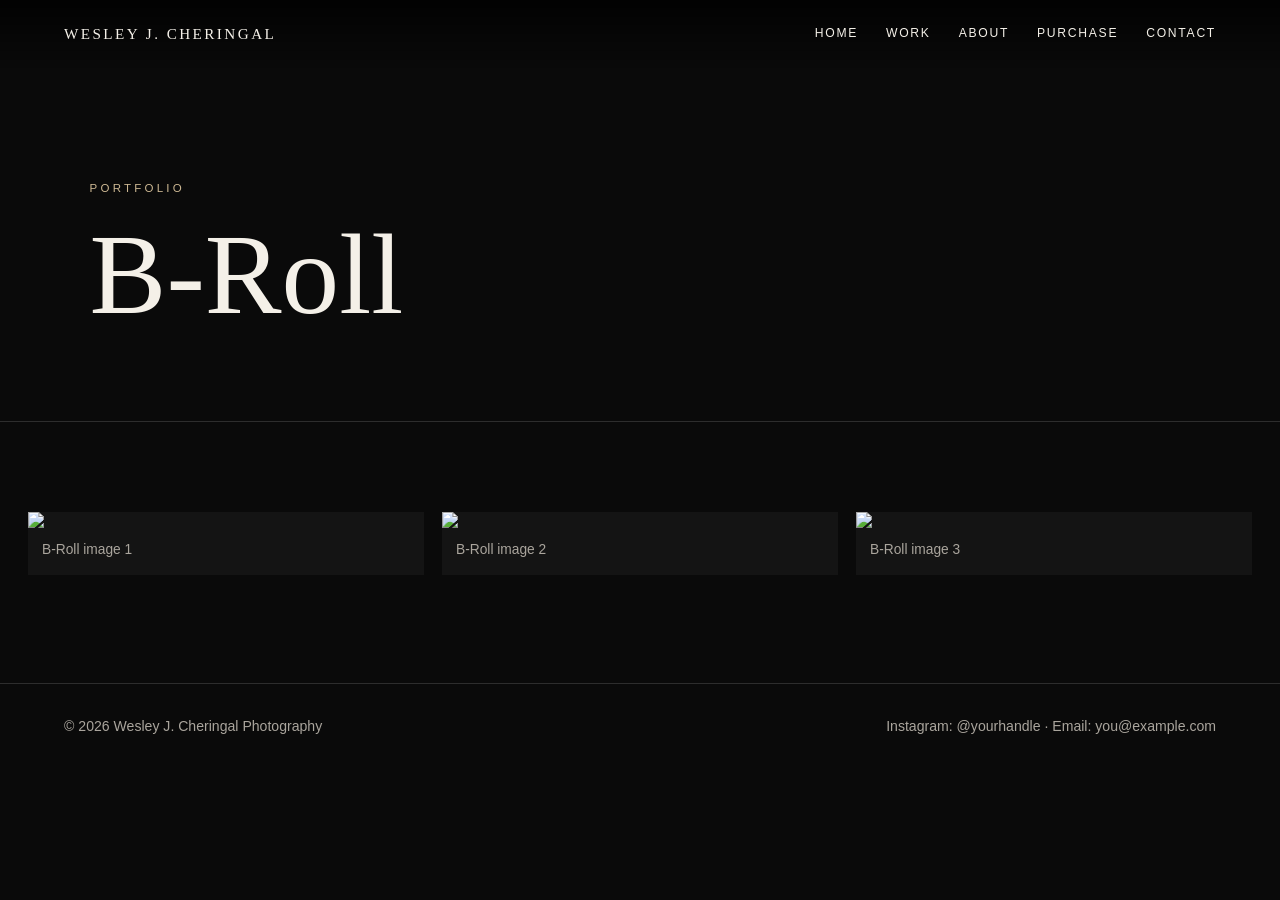
==== b-roll.html @ 17e2fbef "Add files via upload" ====
<!doctype html><html lang="en"><head><meta charset="utf-8"><meta name="viewport" content="width=device-width,initial-scale=1"><meta name="description" content="Photography portfolio by Wesley J. Cheringal"><title>B-Roll | Wesley J. Cheringal</title><link rel="stylesheet" href="assets/css/style.css"></head><body><header class="site-header"><a class="logo" href="index.html">Wesley J. Cheringal</a><button class="menu">Menu</button><nav class="nav"><a href="index.html">Home</a><a href="work.html">Work</a><a href="about.html">About</a><a href="shop.html">Purchase</a><a href="contact.html">Contact</a></nav></header><main><section class="page-hero"><div class="eyebrow">Portfolio</div><h1>B-Roll</h1></section><section class="section"><div class="gallery"><figure class="fade"><img src="images/b-roll/broll-1.jpg"><figcaption>B-Roll image 1</figcaption></figure><figure class="fade"><img src="images/b-roll/broll-2.jpg"><figcaption>B-Roll image 2</figcaption></figure><figure class="fade"><img src="images/b-roll/broll-3.jpg"><figcaption>B-Roll image 3</figcaption></figure></div></section></main><footer class="footer"><span>© <span data-year></span> Wesley J. Cheringal Photography</span><span>Instagram: @yourhandle · Email: you@example.com</span></footer><script src="assets/js/main.js"></script></body></html>
---- assets/css/style.css ----
:root{--bg:#0a0a0a;--panel:#141414;--text:#f4f0e8;--muted:#aaa59d;--accent:#cdb893;--line:rgba(255,255,255,.14);--max:1280px}
*{box-sizing:border-box}html{scroll-behavior:smooth}body{margin:0;background:var(--bg);color:var(--text);font-family:Arial,Helvetica,sans-serif;line-height:1.55}
img{display:block;width:100%}a{text-decoration:none;color:inherit}.site-header{position:fixed;z-index:50;top:0;left:0;right:0;display:flex;justify-content:space-between;align-items:center;padding:22px 5vw;background:linear-gradient(rgba(0,0,0,.8),transparent)}
.logo{font-family:Georgia,serif;letter-spacing:.16em;text-transform:uppercase;font-size:.95rem}.nav{display:flex;gap:28px}.nav a{font-size:.76rem;letter-spacing:.14em;text-transform:uppercase}.nav a:hover{color:var(--accent)}
.menu{display:none;background:transparent;color:var(--text);border:1px solid var(--line);padding:8px 12px}.hero{min-height:100vh;display:grid;align-items:end;padding:10vw 7vw;background:linear-gradient(to top,rgba(0,0,0,.82),rgba(0,0,0,.08) 60%),url("../../images/hero.jpeg") center/cover no-repeat}
.hero-content{max-width:850px}.eyebrow{text-transform:uppercase;letter-spacing:.28em;font-size:.72rem;color:var(--accent)}h1,h2,h3{font-family:Georgia,serif;font-weight:400;line-height:1.03}
h1{font-size:clamp(3.5rem,9vw,8.5rem);margin:.15em 0}h2{font-size:clamp(2.3rem,5vw,5rem);margin:.15em 0 .35em}h3{font-size:1.75rem;margin:.2em 0}.lead{font-size:clamp(1rem,2vw,1.3rem);max-width:700px;color:#e0dbd1}
.button{display:inline-block;margin-top:24px;border:1px solid rgba(255,255,255,.55);padding:13px 22px;text-transform:uppercase;letter-spacing:.14em;font-size:.74rem}.button:hover{background:var(--text);color:#111}
.page-hero{padding:180px 7vw 70px;border-bottom:1px solid var(--line)}.page-hero p{max-width:720px;color:var(--muted);font-size:1.08rem}.section{max-width:var(--max);margin:auto;padding:90px 28px}
.category-grid{display:grid;grid-template-columns:repeat(3,1fr);gap:20px}.category-card{position:relative;min-height:430px;overflow:hidden;background:var(--panel)}.category-card img{height:100%;object-fit:cover;transition:transform .7s ease}.category-card:hover img{transform:scale(1.035)}
.category-overlay{position:absolute;left:0;right:0;bottom:0;padding:28px;background:linear-gradient(transparent,rgba(0,0,0,.9))}.category-overlay p{margin:0;color:#d6d1c8}
.gallery{columns:3 320px;column-gap:18px}.gallery figure{break-inside:avoid;margin:0 0 18px;background:var(--panel)}.gallery figcaption{padding:11px 14px 15px;color:var(--muted);font-size:.86rem}
.about-grid{display:grid;grid-template-columns:1fr 1.1fr;gap:70px;align-items:center}.about-copy p{color:var(--muted);font-size:1.05rem}.shop-grid{display:grid;grid-template-columns:repeat(3,1fr);gap:22px}.shop-card{background:var(--panel);border:1px solid var(--line)}.shop-card img{aspect-ratio:4/3;object-fit:cover}.shop-copy{padding:22px}.price{color:var(--accent);font-size:1.08rem}
.notice{padding:20px;border:1px solid var(--line);color:var(--muted);background:#101010}.contact-form{display:grid;gap:14px;max-width:760px}.contact-form input,.contact-form textarea{padding:14px;background:#111;color:var(--text);border:1px solid var(--line)}.contact-form textarea{min-height:160px}.contact-form button{justify-self:start;background:var(--text);border:0;padding:13px 20px}
.footer{display:flex;justify-content:space-between;gap:24px;padding:32px 5vw;border-top:1px solid var(--line);color:var(--muted);font-size:.88rem}.fade{opacity:0;transform:translateY(18px);transition:.8s ease}.fade.show{opacity:1;transform:none}
@media(max-width:900px){.category-grid,.shop-grid{grid-template-columns:1fr 1fr}.about-grid{grid-template-columns:1fr}}@media(max-width:680px){.menu{display:block}.nav{display:none;position:absolute;right:5vw;top:70px;flex-direction:column;background:#111;border:1px solid var(--line);padding:18px}.nav.open{display:flex}.category-grid,.shop-grid{grid-template-columns:1fr}.footer{flex-direction:column}}
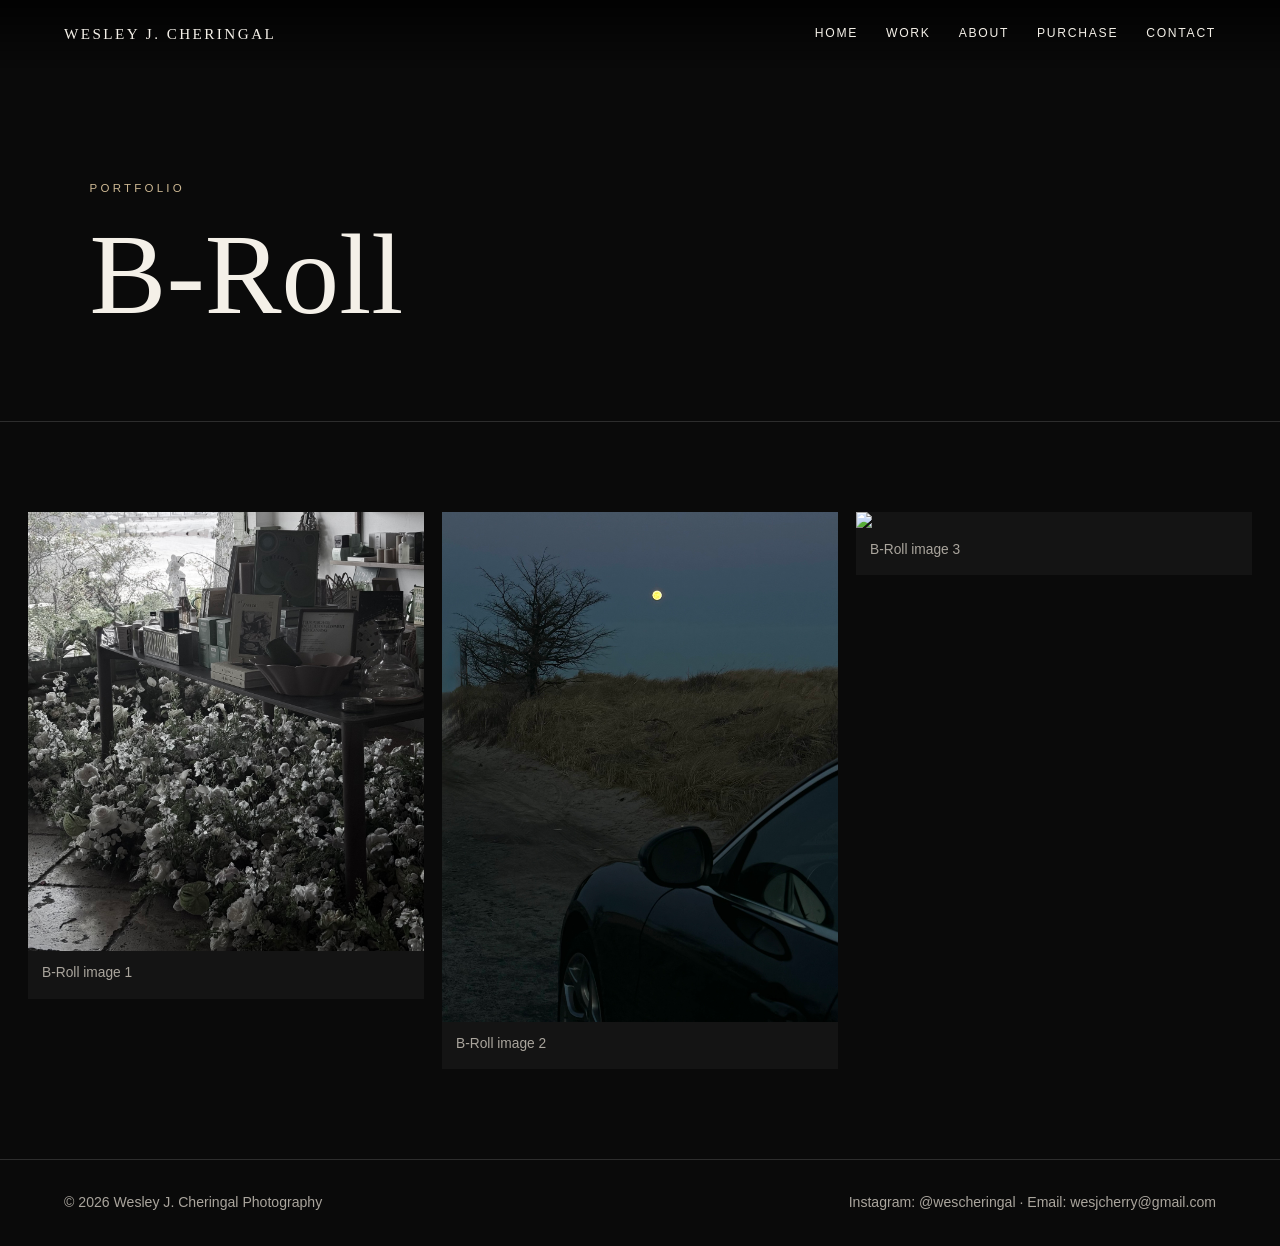
==== commit 4d928881: "update b-roll.html" ====
--- a/b-roll.html
+++ b/b-roll.html
@@ -1 +1 @@
-<!doctype html><html lang="en"><head><meta charset="utf-8"><meta name="viewport" content="width=device-width,initial-scale=1"><meta name="description" content="Photography portfolio by Wesley J. Cheringal"><title>B-Roll | Wesley J. Cheringal</title><link rel="stylesheet" href="assets/css/style.css"></head><body><header class="site-header"><a class="logo" href="index.html">Wesley J. Cheringal</a><button class="menu">Menu</button><nav class="nav"><a href="index.html">Home</a><a href="work.html">Work</a><a href="about.html">About</a><a href="shop.html">Purchase</a><a href="contact.html">Contact</a></nav></header><main><section class="page-hero"><div class="eyebrow">Portfolio</div><h1>B-Roll</h1></section><section class="section"><div class="gallery"><figure class="fade"><img src="images/b-roll/broll-1.jpg"><figcaption>B-Roll image 1</figcaption></figure><figure class="fade"><img src="images/b-roll/broll-2.jpg"><figcaption>B-Roll image 2</figcaption></figure><figure class="fade"><img src="images/b-roll/broll-3.jpg"><figcaption>B-Roll image 3</figcaption></figure></div></section></main><footer class="footer"><span>© <span data-year></span> Wesley J. Cheringal Photography</span><span>Instagram: @yourhandle · Email: you@example.com</span></footer><script src="assets/js/main.js"></script></body></html>+<!doctype html><html lang="en"><head><meta charset="utf-8"><meta name="viewport" content="width=device-width,initial-scale=1"><meta name="description" content="Photography portfolio by Wesley J. Cheringal"><title>B-Roll | Wesley J. Cheringal</title><link rel="stylesheet" href="assets/css/style.css"></head><body><header class="site-header"><a class="logo" href="index.html">Wesley J. Cheringal</a><button class="menu">Menu</button><nav class="nav"><a href="index.html">Home</a><a href="work.html">Work</a><a href="about.html">About</a><a href="shop.html">Purchase</a><a href="contact.html">Contact</a></nav></header><main><section class="page-hero"><div class="eyebrow">Portfolio</div><h1>B-Roll</h1></section><section class="section"><div class="gallery"><figure class="fade"><img src="images/b-roll/broll-1.jpg"><figcaption>B-Roll image 1</figcaption></figure><figure class="fade"><img src="images/b-roll/broll-2.jpg"><figcaption>B-Roll image 2</figcaption></figure><figure class="fade"><img src="images/b-roll/broll-3.jpg"><figcaption>B-Roll image 3</figcaption></figure></div></section></main><footer class="footer"><span>© <span data-year></span> Wesley J. Cheringal Photography</span><span>Instagram: @wescheringal · Email: wesjcherry@gmail.com</span></footer><script src="assets/js/main.js"></script></body></html>
